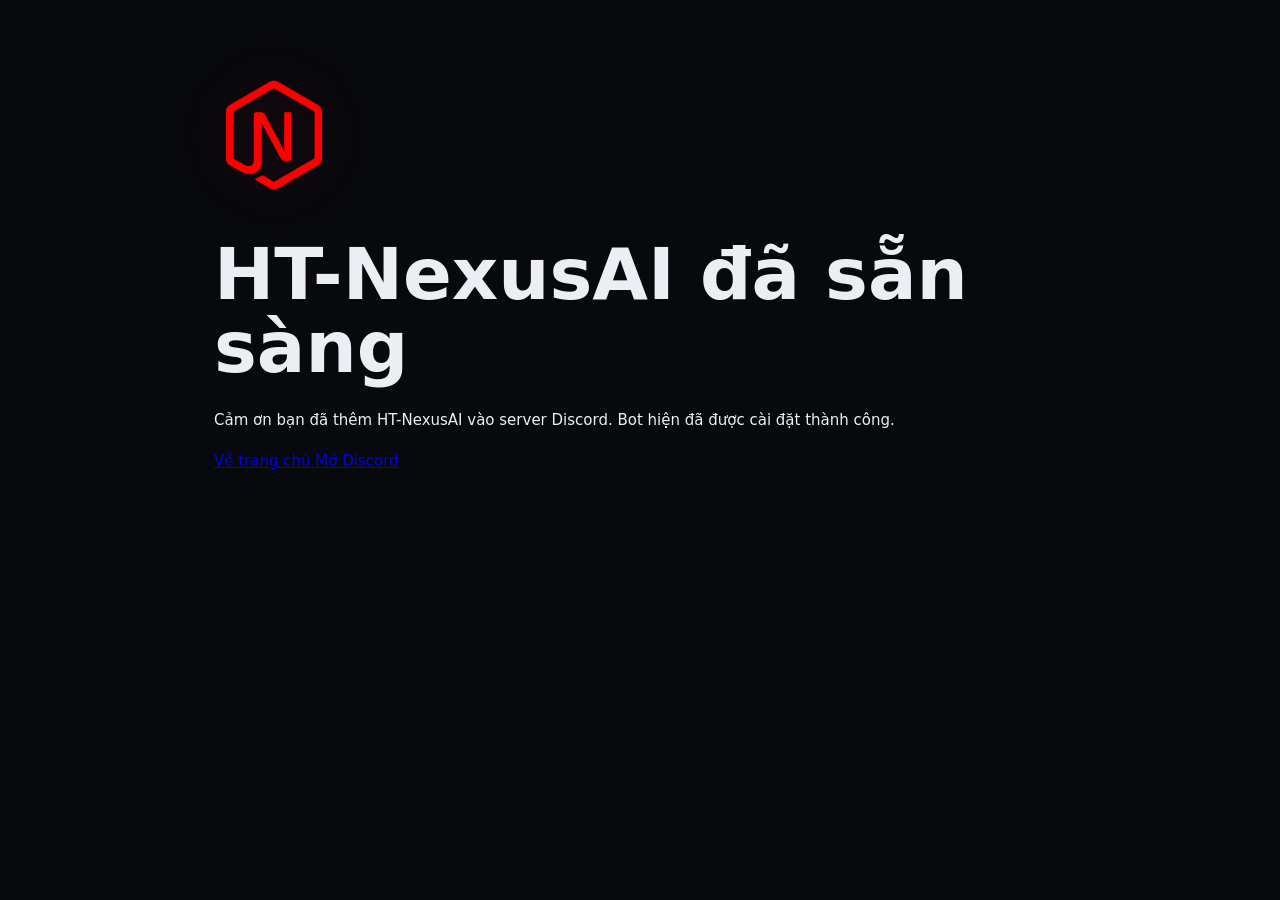
==== finish.html @ 0991b251 "Add finish.html for installation completion page" ====
<!DOCTYPE html>
<html lang="vi">
<head>
    <meta charset="UTF-8">
    <meta name="viewport" content="width=device-width, initial-scale=1.0">
    <title>Hoàn tất | HT-NexusAI</title>

    <link rel="icon" href="assets/images/logo.png">
    <link rel="stylesheet" href="assets/css/style.css">
</head>

<body>

    <main class="hero">
        <div class="hero-content">

            <img
                src="assets/images/logo.png"
                alt="HT-NexusAI"
                class="hero-logo"
            >

            <h1>HT-NexusAI đã sẵn sàng</h1>

            <p>
                Cảm ơn bạn đã thêm HT-NexusAI vào server Discord.
                Bot hiện đã được cài đặt thành công.
            </p>

            <div class="hero-buttons">
                <a href="index.html" class="btn btn-primary">
                    Về trang chủ
                </a>

                <a
                    href="https://discord.com/app"
                    target="_blank"
                    class="btn btn-secondary"
                >
                    Mở Discord
                </a>
            </div>

        </div>
    </main>

    <script>
        const params = new URLSearchParams(location.search);
        const guildId = params.get("guild_id");

        console.log(
            guildId
                ? `HT-NexusAI installed in guild ${guildId}`
                : "Installation completed"
        );
    </script>

</body>
</html>
---- assets/css/style.css ----
*{box-sizing:border-box}
html{scroll-behavior:smooth}
body{margin:0;background:#08090d;color:#eceef3;font:15px/1.7 system-ui,-apple-system,BlinkMacSystemFont,"Segoe UI",sans-serif}
a{transition:.18s ease}
.site-header{max-width:1080px;margin:auto;padding:18px 24px;display:flex;align-items:center;justify-content:space-between;gap:20px;border-bottom:1px solid #20232b}
.brand{display:flex;align-items:center;gap:10px;color:#fff;text-decoration:none;font-weight:800;font-size:20px}
.brand img{width:34px;height:34px;object-fit:contain}
.site-header nav{display:flex;gap:18px;flex-wrap:wrap}
.site-header nav a,footer a{color:#aeb5c5;text-decoration:none}
.site-header nav a:hover,footer a:hover{color:#fff}
.hero{max-width:900px;margin:75px auto 70px;padding:0 24px}
.hero-logo{width:120px;height:120px;object-fit:contain;margin-bottom:20px;filter:drop-shadow(0 0 24px rgba(255,0,0,.12))}
.eyebrow{color:#8b95aa;font-size:12px;letter-spacing:.14em;font-weight:800}
.hero h1{font-size:clamp(40px,7vw,72px);line-height:1.02;max-width:850px;margin:14px 0 24px}
.lead{max-width:700px;color:#aeb5c5;font-size:18px}
.actions{display:flex;gap:12px;flex-wrap:wrap;margin-top:30px}
.button{display:inline-block;padding:11px 17px;border:1px solid #303642;border-radius:10px;color:#e8eaf0;text-decoration:none}
.button:hover{transform:translateY(-1px);border-color:#555d6d}
.button.primary{background:#fff;color:#101218;border-color:#fff}
.grid{max-width:1080px;margin:0 auto 50px;padding:0 24px;display:grid;grid-template-columns:repeat(3,1fr);gap:16px}
.card,.notice{border:1px solid #242833;background:#101218;border-radius:14px;padding:24px}
.card h2,.notice h2{margin-top:0}
.card p,.notice p{color:#aeb5c5}
.notice{max-width:1032px;margin:0 auto 80px}
.document{max-width:820px;margin:70px auto;padding:0 24px 70px}
.document h1{font-size:48px;line-height:1.1;margin:12px 0}
.document h2{margin-top:38px;font-size:22px}
.document p,.document li{color:#b9bfcc}
.muted{color:#747d90!important}
footer{max-width:1080px;margin:auto;padding:24px;border-top:1px solid #242833;display:flex;justify-content:space-between;gap:20px;color:#747d90}
@media(max-width:700px){
  .site-header{align-items:flex-start;flex-direction:column}
  .grid{grid-template-columns:1fr}
  .hero{margin-top:55px}
  .hero-logo{width:90px;height:90px}
  .document h1{font-size:38px}
  footer{flex-direction:column}
}
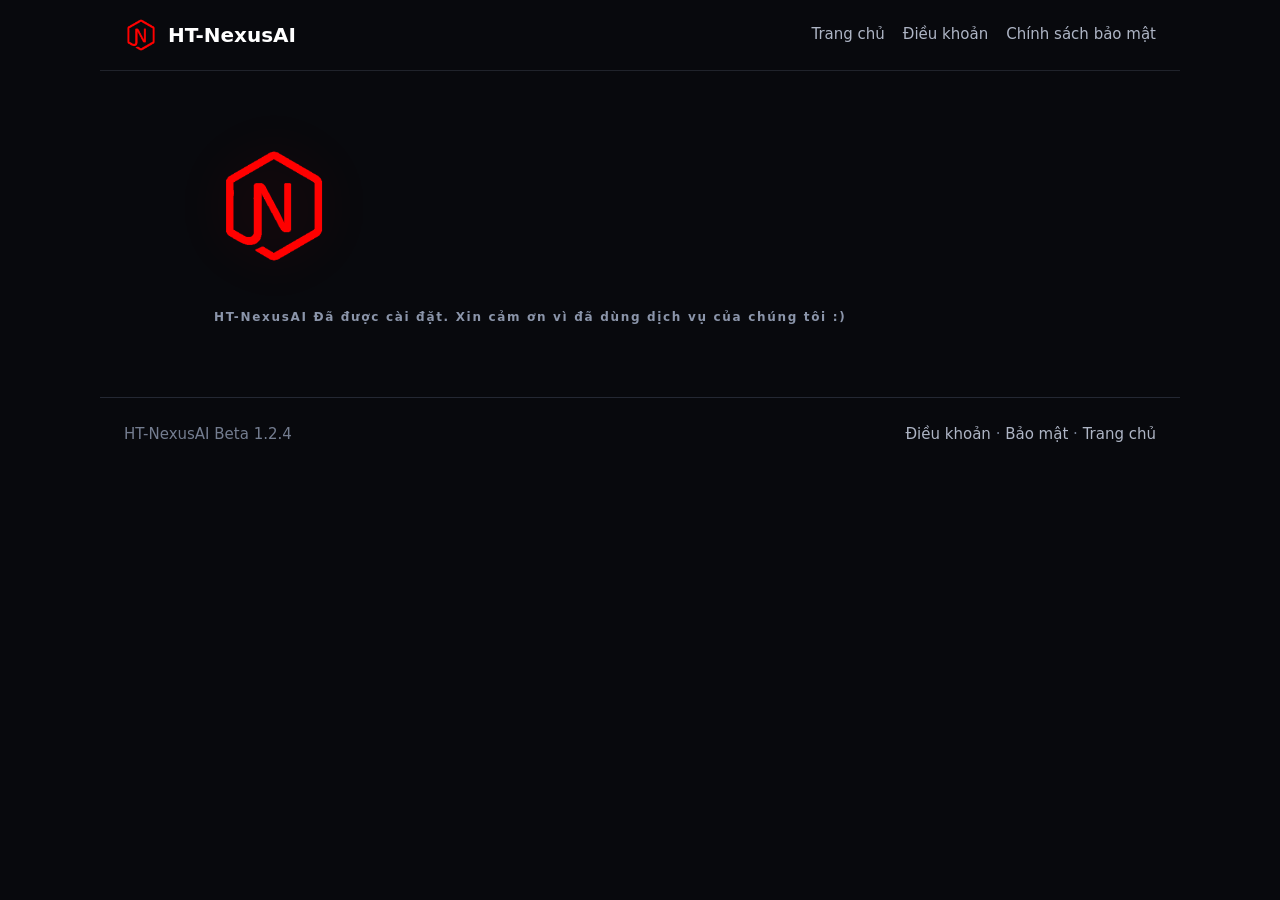
==== commit 1c42436d: "Revise finish.html layout and content" ====
--- a/finish.html
+++ b/finish.html
@@ -1,59 +1,33 @@
 <!DOCTYPE html>
 <html lang="vi">
 <head>
-    <meta charset="UTF-8">
-    <meta name="viewport" content="width=device-width, initial-scale=1.0">
-    <title>Hoàn tất | HT-NexusAI</title>
+  <meta charset="UTF-8">
+  <meta name="viewport" content="width=device-width, initial-scale=1.0">
+  <meta name="description" content="HT-NexusAI - Một người bạn AI nói tiếng Việt trên Discord.">
+  <title>Finish | HT-NexusAI</title>
+  <link rel="stylesheet" href="assets/css/style.css">
+  <link rel="icon" type="image/png" href="assets/images/logo.png">
+</head>
+<body>
+  <header class="site-header">
+    <a class="brand" href="index.html"><img src="assets/images/logo.png" alt="HT-NexusAI logo"><span>HT-NexusAI</span></a>
+    <nav>
+      <a href="index.html">Trang chủ</a>
+      <a href="terms.html">Điều khoản</a>
+      <a href="privacy.html">Chính sách bảo mật</a>
+    </nav>
+  </header>
 
-    <link rel="icon" href="assets/images/logo.png">
-    <link rel="stylesheet" href="assets/css/style.css">
-</head>
+  <main>
+    <section class="hero">
+      <img class="hero-logo" src="assets/images/logo.png" alt="HT-NexusAI logo">
+      <p class="eyebrow">HT-NexusAI Đã được cài đặt. Xin cảm ơn vì đã dùng dịch vụ của chúng tôi :)</p>
+    </section>
 
-<body>
-
-    <main class="hero">
-        <div class="hero-content">
-
-            <img
-                src="assets/images/logo.png"
-                alt="HT-NexusAI"
-                class="hero-logo"
-            >
-
-            <h1>HT-NexusAI đã sẵn sàng</h1>
-
-            <p>
-                Cảm ơn bạn đã thêm HT-NexusAI vào server Discord.
-                Bot hiện đã được cài đặt thành công.
-            </p>
-
-            <div class="hero-buttons">
-                <a href="index.html" class="btn btn-primary">
-                    Về trang chủ
-                </a>
-
-                <a
-                    href="https://discord.com/app"
-                    target="_blank"
-                    class="btn btn-secondary"
-                >
-                    Mở Discord
-                </a>
-            </div>
-
-        </div>
-    </main>
-
-    <script>
-        const params = new URLSearchParams(location.search);
-        const guildId = params.get("guild_id");
-
-        console.log(
-            guildId
-                ? `HT-NexusAI installed in guild ${guildId}`
-                : "Installation completed"
-        );
-    </script>
-
+  <footer>
+    <span>HT-NexusAI Beta 1.2.4</span>
+    <span><a href="terms.html">Điều khoản</a> · <a href="privacy.html">Bảo mật</a> · <a href="index.html">Trang chủ</a></span>
+  </footer>
+  <script src="assets/js/main.js"></script>
 </body>
 </html>
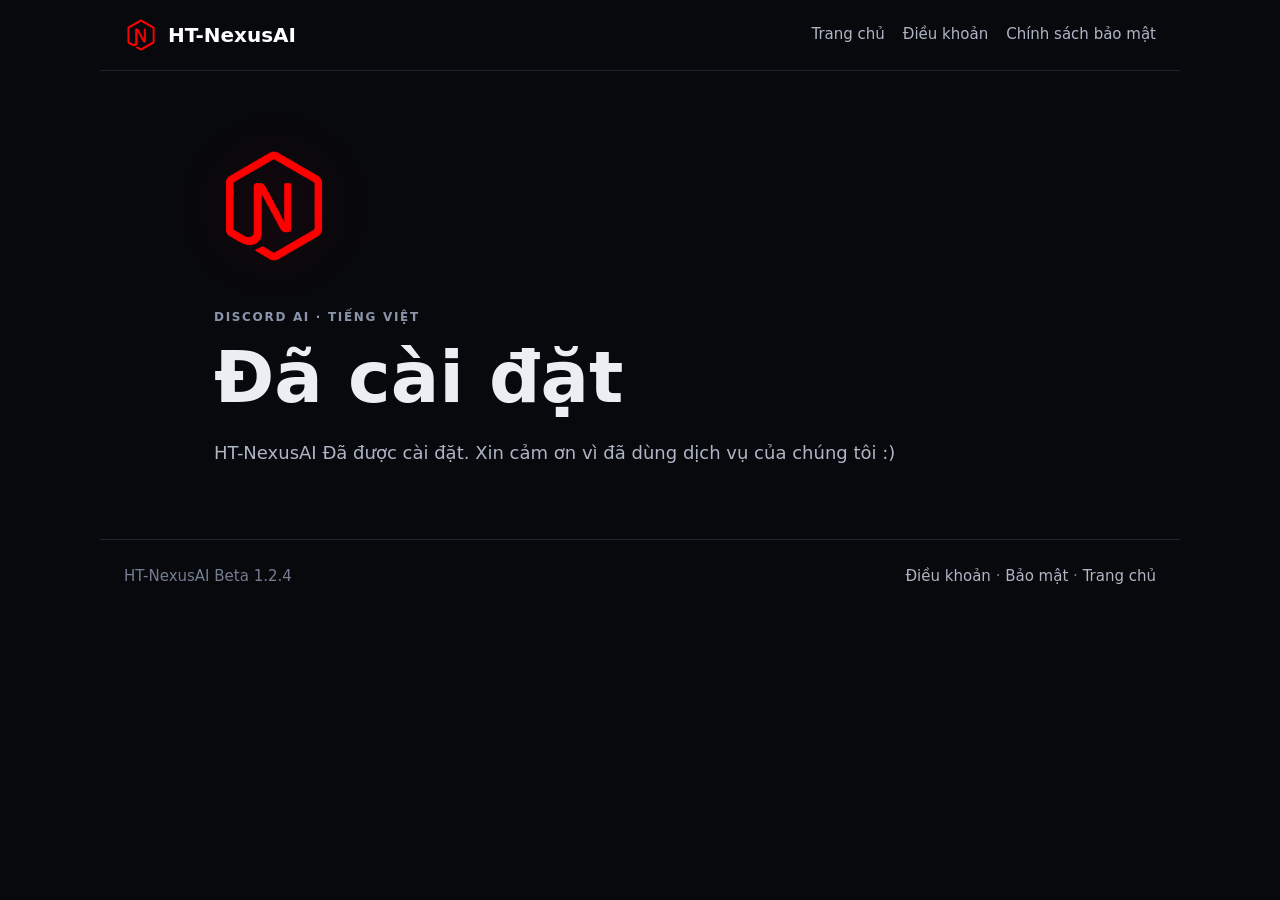
==== commit aab590e9: "Update finish.html content for installation message" ====
--- a/finish.html
+++ b/finish.html
@@ -21,7 +21,9 @@
   <main>
     <section class="hero">
       <img class="hero-logo" src="assets/images/logo.png" alt="HT-NexusAI logo">
-      <p class="eyebrow">HT-NexusAI Đã được cài đặt. Xin cảm ơn vì đã dùng dịch vụ của chúng tôi :)</p>
+      <p class="eyebrow">DISCORD AI · TIẾNG VIỆT</p>
+      <h1>Đã cài đặt</h1>
+      <p class="lead">HT-NexusAI Đã được cài đặt. Xin cảm ơn vì đã dùng dịch vụ của chúng tôi :)</p>
     </section>
 
   <footer>
